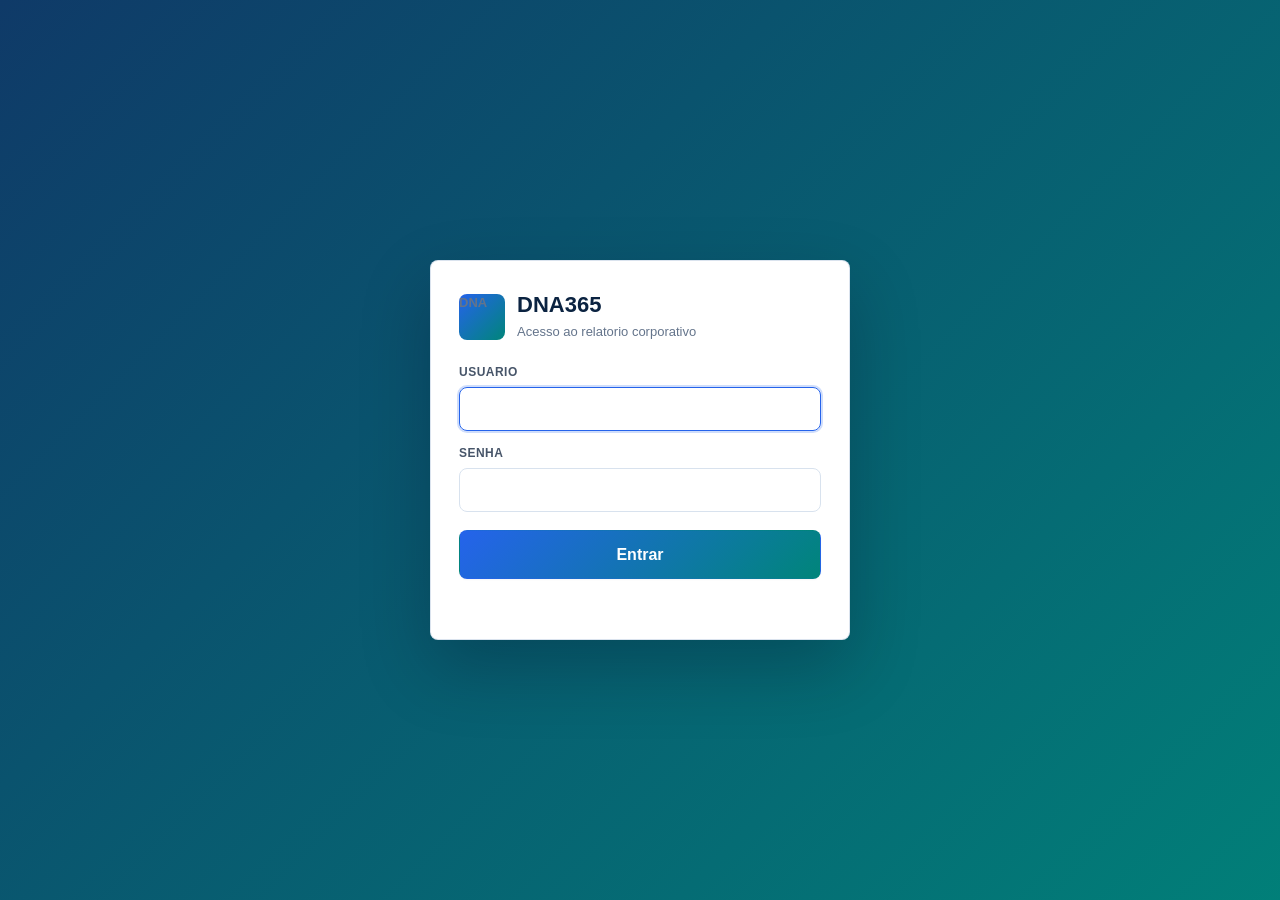
==== 01_analise_oleo.html @ c6533ac0 "Publish DNA365 report" ====
<!doctype html>
<html lang="pt-BR">
<head>
  <meta charset="utf-8">
  <meta name="viewport" content="width=device-width, initial-scale=1">
  <title>Análise de óleo | Análise de Óleo</title>
  <link rel="stylesheet" href="assets/report.css">
  
  <script defer src="assets/report_data.js"></script>
  <script defer src="assets/report.js"></script>
</head>
<body class="auth-locked">
  <section class="auth-screen" aria-label="Login">
    <div class="auth-card">
      <div class="auth-brand">
        <span class="auth-mark">DNA</span>
        <div>
          <strong>DNA365</strong>
          <span>Acesso ao relatorio corporativo</span>
        </div>
      </div>
      <form class="auth-form" data-login-form>
        <label>Usuario<input data-login-user type="text" autocomplete="username" required></label>
        <label>Senha<input data-login-password type="password" autocomplete="current-password" required></label>
        <button type="submit">Entrar</button>
        <div class="auth-error" data-login-error aria-live="polite"></div>
      </form>
    </div>
  </section>
  <div class="shell">
    <aside class="sidebar">
      <div class="brand">
        <strong>Análise de Óleo</strong>
        <span>Relatório corporativo multi-página</span>
      </div>
      <nav><a href="index.html" class=""><span class="icon"><svg viewBox="0 0 24 24" aria-hidden="true"><path d="M4 13h6V4H4v9Zm0 7h6v-5H4v5Zm10 0h6v-9h-6v9Zm0-16v5h6V4h-6Z"/></svg></span>Módulos</a><a href="01_analise_oleo.html" class="active"><span class="icon"><svg viewBox="0 0 24 24" aria-hidden="true"><path d="M9 3h6v2l-1 1v4l5 8a2 2 0 0 1-1.7 3H6.7A2 2 0 0 1 5 18l5-8V6L9 5V3Zm2.5 9-3.8 6.2h8.6L12.5 12h-1Z"/></svg></span>Análise de óleo</a><a href="03_carteira.html" class=""><span class="icon"><svg viewBox="0 0 24 24" aria-hidden="true"><path d="M3 7h18v13H3V7Zm4-4h10l2 4H5l2-4Z"/></svg></span>Carteira e sites</a><a href="04_fluidos.html" class=""><span class="icon"><svg viewBox="0 0 24 24" aria-hidden="true"><path d="M12 2s6 6.5 6 11a6 6 0 0 1-12 0c0-4.5 6-11 6-11Zm-3 11a3 3 0 0 0 6 0h-2a1 1 0 0 1-2 0H9Z"/></svg></span>Análise dos fluidos</a><a href="05_ativos.html" class=""><span class="icon"><svg viewBox="0 0 24 24" aria-hidden="true"><path d="M12 3 3 8l9 5 9-5-9-5Zm-7 8v6l7 4 7-4v-6l-7 4-7-4Z"/></svg></span>Ativos críticos</a><a href="06_diagnosticos.html" class=""><span class="icon"><svg viewBox="0 0 24 24" aria-hidden="true"><path d="M9 3h6v2l-1 1v4l5 8a2 2 0 0 1-1.7 3H6.7A2 2 0 0 1 5 18l5-8V6L9 5V3Zm2.5 9-3.8 6.2h8.6L12.5 12h-1Z"/></svg></span>Diagnósticos laboratoriais</a><a href="07_tendencias.html" class=""><span class="icon"><svg viewBox="0 0 24 24" aria-hidden="true"><path d="M4 18h16v2H4V18Zm1-3 4-4 3 3 6-8 2 1.5-7.7 10.2-3.2-3.2-2.7 2.7L5 15Z"/></svg></span>Tendências</a><a href="08_ia.html" class=""><span class="icon"><svg viewBox="0 0 24 24" aria-hidden="true"><path d="M12 2a3 3 0 0 1 3 3v1h1a4 4 0 0 1 4 4v4a4 4 0 0 1-4 4h-1v1a3 3 0 0 1-6 0v-1H8a4 4 0 0 1-4-4v-4a4 4 0 0 1 4-4h1V5a3 3 0 0 1 3-3Zm-4 8v4h8v-4H8Zm1.5 1.5h2v1h-2v-1Zm3 0h2v1h-2v-1Z"/></svg></span>Análise de IA</a><a href="09_apendice.html" class=""><span class="icon"><svg viewBox="0 0 24 24" aria-hidden="true"><path d="M6 3h9l3 3v15H6V3Zm8 1.5V7h2.5L14 4.5ZM8 10h8v1.6H8V10Zm0 4h8v1.6H8V14Z"/></svg></span>Apêndice técnico</a></nav>
      <div class="meta">
        <p><b>Desenvolvido por:</b><br>DNA365</p>
        <p><b>Fonte de dados:</b><br>Sistema da SOTREQ</p>
        <p><b>Email comercial:</b><br><a href="mailto:ronirjesus@gmail.com">ronirjesus@gmail.com</a></p>
        <p><b>Gerado em:</b><br>23/05/2026</p>
      </div>
      <button type="button" class="logout-button" data-logout>Sair</button>
    </aside>
    <main>
      <header class="page-head">
        <h1>Análise de óleo</h1>
        <p class="lead">Visão corporativa da carteira de amostras, criticidade, tendências e prioridades de manutenção.</p>
      </header>
      
      <section class="page-filters" data-page-filter>
        <div class="filter-title"><span class="icon"><svg viewBox="0 0 24 24" aria-hidden="true"><path d="M4 5h16l-6 7v5l-4 2v-7L4 5Z"/></svg></span>Filtros da página</div>
        <div class="filter-controls">
          <label class="field">Saúde<select data-page-health><option value="">Todas</option></select></label>
          <label class="field">Site<select data-page-site><option value="">Todos</option></select></label>
          <label class="field">Status<select data-page-status><option value="">Todos</option></select></label>
          <button type="button" data-clear-filters><span class="icon"><svg viewBox="0 0 24 24" aria-hidden="true"><path d="M4 5h16l-6 7v5l-4 2v-7L4 5Z"/></svg></span>Limpar filtros</button>
        </div>
      </section>
    
      
    <section class="grid grid-4">
      
    <section class="kpi ">
      <span><span class="icon"><svg viewBox="0 0 24 24" aria-hidden="true"><path d="M4 18h16v2H4V18Zm1-3 4-4 3 3 6-8 2 1.5-7.7 10.2-3.2-3.2-2.7 2.7L5 15Z"/></svg></span>Amostras de óleo</span>
      <strong>904</strong>
      <small>905 registros no workbook</small>
    </section>
    
      
    <section class="kpi ">
      <span><span class="icon"><svg viewBox="0 0 24 24" aria-hidden="true"><path d="M12 3 3 8l9 5 9-5-9-5Zm-7 8v6l7 4 7-4v-6l-7 4-7-4Z"/></svg></span>Ativos monitorados</span>
      <strong>207</strong>
      <small>298 pares ativo-componente</small>
    </section>
    
      
    <section class="kpi danger">
      <span><span class="icon"><svg viewBox="0 0 24 24" aria-hidden="true"><path d="M12 3 2 20h20L12 3Zm1 13h-2v2h2v-2Zm0-7h-2v5h2V9Z"/></svg></span>Ação requerida</span>
      <strong>187</strong>
      <small>20,7%</small>
    </section>
    
      
    <section class="kpi warn">
      <span><span class="icon"><svg viewBox="0 0 24 24" aria-hidden="true"><path d="M12 3 2 20h20L12 3Zm1 13h-2v2h2v-2Zm0-7h-2v5h2V9Z"/></svg></span>Último resultado crítico</span>
      <strong>54</strong>
      <small>pares ativo-componente com última condição crítica</small>
    </section>
    
    </section>

    <h2>Leitura executiva</h2>
    <section class="grid grid-2">
      <div class="panel">
        <h3>Distribuição de saúde no histórico</h3>
        <div class="segmented"><span class="has-tip" data-tooltip="Ação requerida: 187 amostras (20,7%)" style="width:20.69%; background:#b42318"></span><span class="has-tip" data-tooltip="Componente do Monitor: 517 amostras (57,2%)" style="width:57.19%; background:#b7791f"></span><span class="has-tip" data-tooltip="Nenhuma ação é requerida: 91 amostras (10,1%)" style="width:10.07%; background:#16794c"></span><span class="has-tip" data-tooltip="Não Interpretado: 109 amostras (12,1%)" style="width:12.06%; background:#52606d"></span></div><ul class="legend"><li><i style="background:#b42318"></i><b>Ação requerida</b> 187 <em>20,7%</em></li><li><i style="background:#b7791f"></i><b>Componente do Monitor</b> 517 <em>57,2%</em></li><li><i style="background:#16794c"></i><b>Nenhuma ação é requerida</b> 91 <em>10,1%</em></li><li><i style="background:#52606d"></i><b>Não Interpretado</b> 109 <em>12,1%</em></li></ul>
      </div>
      <div class="panel">
        <h3>Janela analisada</h3>
        <p>Os resultados laboratoriais cobrem <b>01/03/2024</b> a <b>29/01/2026</b>. As datas de coleta variam de <b>06/02/2024</b> a <b>20/01/2026</b>.</p>
        <p>O prazo amostra-laboratório teve mediana de <b>12,0</b> dias e P90 de <b>25,0</b> dias.</p>
        <p>Há <b>795</b> amostras com texto interpretativo, base usada para mineração dos diagnósticos recorrentes.</p>
      </div>
    </section>

    <section class="callout danger">
      <b>Prioridade gerencial:</b> 54 pares ativo-componente ainda têm seu último resultado disponível classificado como "Ação requerida". Esses itens devem formar a lista inicial de follow-up, segregando inspeção imediata, filtragem/correção de óleo e reamostragem.
    </section>

    <h2>Recomendações corporativas</h2>
    <section class="panel">
      <ul class="recommendations">
        <li>Tratar os ativos com recorrência de ação requerida como carteira de risco, não como eventos isolados. Os maiores reincidentes concentram problemas em unidades hidráulicas, mancais e redutores.</li>
        <li>Separar governança de manutenção em três frentes: contaminação por partículas, alteração de viscosidade e contaminação por água. Essas causas aparecem com alta frequência nos textos interpretativos e possuem ações operacionais diferentes.</li>
        <li>Controlar a fila de interpretação: em janeiro de 2026 foram registradas 106 amostras, das quais 93 ficaram como "Não Interpretado". A taxa de ação desse mês não deve ser comparada diretamente aos meses fechados.</li>
        <li>Padronizar metas por família de equipamento e fluido. Sem limites OEM explícitos no workbook, a classificação do laboratório é a fonte primária de criticidade; percentis e ranking relativo servem para priorização, não para condenação técnica definitiva.</li>
      </ul>
    </section>

    <h2>Tendência recente</h2>
    <section class="grid grid-2">
      <div class="panel">
        <h3>Amostras mensais</h3>
        
    <svg class="sparkline" viewBox="0 0 720 260" role="img" aria-label="Tendência temporal">
      <rect class="plot-bg" x="54" y="22" width="644" height="186" rx="10"></rect>
      <line class="grid-line" x1="54" y1="208.0" x2="698" y2="208.0"></line><text class="axis-label" x="44" y="212.0" text-anchor="end">17</text><line class="grid-line" x1="54" y1="161.5" x2="698" y2="161.5"></line><text class="axis-label" x="44" y="165.5" text-anchor="end">39</text><line class="grid-line" x1="54" y1="115.0" x2="698" y2="115.0"></line><text class="axis-label" x="44" y="119.0" text-anchor="end">62</text><line class="grid-line" x1="54" y1="68.5" x2="698" y2="68.5"></line><text class="axis-label" x="44" y="72.5" text-anchor="end">84</text><line class="grid-line" x1="54" y1="22.0" x2="698" y2="22.0"></line><text class="axis-label" x="44" y="26.0" text-anchor="end">106</text>
      <line class="axis-line" x1="54" y1="208" x2="698" y2="208"></line>
      <line class="axis-line" x1="54" y1="22" x2="54" y2="208"></line>
      <polygon class="spark-area" points="54,208 54.0,208.0 103.5,174.6 153.1,197.6 202.6,141.1 252.2,164.1 301.7,191.3 351.2,93.1 400.8,63.8 450.3,99.3 499.8,91.0 549.4,172.5 598.9,153.7 648.5,118.1 698.0,22.0 698,208"></polygon>
      <polyline class="spark-line" points="54.0,208.0 103.5,174.6 153.1,197.6 202.6,141.1 252.2,164.1 301.7,191.3 351.2,93.1 400.8,63.8 450.3,99.3 499.8,91.0 549.4,172.5 598.9,153.7 648.5,118.1 698.0,22.0"></polyline>
      <circle class="has-tip spark-point" cx="54.0" cy="208.0" r="4" data-tooltip="12/2024: 17 (1,9%)"></circle><circle class="has-tip spark-point" cx="103.5" cy="174.6" r="4" data-tooltip="01/2025: 33 (3,7%)"></circle><circle class="has-tip spark-point" cx="153.1" cy="197.6" r="4" data-tooltip="02/2025: 22 (2,4%)"></circle><circle class="has-tip spark-point" cx="202.6" cy="141.1" r="4" data-tooltip="03/2025: 49 (5,4%)"></circle><circle class="has-tip spark-point" cx="252.2" cy="164.1" r="4" data-tooltip="04/2025: 38 (4,2%)"></circle><circle class="has-tip spark-point" cx="301.7" cy="191.3" r="4" data-tooltip="05/2025: 25 (2,8%)"></circle><circle class="has-tip spark-point" cx="351.2" cy="93.1" r="4" data-tooltip="06/2025: 72 (8,0%)"></circle><circle class="has-tip spark-point" cx="400.8" cy="63.8" r="4" data-tooltip="07/2025: 86 (9,5%)"></circle><circle class="has-tip spark-point" cx="450.3" cy="99.3" r="4" data-tooltip="08/2025: 69 (7,6%)"></circle><circle class="has-tip spark-point" cx="499.8" cy="91.0" r="4" data-tooltip="09/2025: 73 (8,1%)"></circle><circle class="has-tip spark-point" cx="549.4" cy="172.5" r="4" data-tooltip="10/2025: 34 (3,8%)"></circle><circle class="has-tip spark-point" cx="598.9" cy="153.7" r="4" data-tooltip="11/2025: 43 (4,8%)"></circle><circle class="has-tip spark-point" cx="648.5" cy="118.1" r="4" data-tooltip="12/2025: 60 (6,6%)"></circle><circle class="has-tip spark-point" cx="698.0" cy="22.0" r="4" data-tooltip="01/2026: 106 (11,7%)"></circle>
      <text class="axis-label x-label" x="54.0" y="245" text-anchor="middle">12/2024</text><text class="axis-label x-label" x="153.1" y="245" text-anchor="middle">02/2025</text><text class="axis-label x-label" x="252.2" y="245" text-anchor="middle">04/2025</text><text class="axis-label x-label" x="351.2" y="245" text-anchor="middle">06/2025</text><text class="axis-label x-label" x="450.3" y="245" text-anchor="middle">08/2025</text><text class="axis-label x-label" x="549.4" y="245" text-anchor="middle">10/2025</text><text class="axis-label x-label" x="648.5" y="245" text-anchor="middle">12/2025</text><text class="axis-label x-label" x="698.0" y="245" text-anchor="middle">01/2026</text>
    </svg>
    
      </div>
      <div class="panel">
        <h3>Taxa de ação requerida por site</h3>
        <div class="bar-list">
            <div class="bar-row has-tip" data-tooltip="4_BARRO ALTO GOIAS / ANGLO AMERICAN: 27 ações em 46 amostras (58,7%)">
              <div class="bar-label">4_BARRO ALTO GOIAS / ANGLO AMERICAN</div>
              <div class="bar-track"><span style="width:58.70%"></span></div>
              <div class="bar-value">58,7%</div>
            </div>
            
            <div class="bar-row has-tip" data-tooltip="4_PULVERIZACAO / ANGLO AMERICAN BARRO ALTO INDUSTRIAL: 3 ações em 10 amostras (30,0%)">
              <div class="bar-label">4_PULVERIZACAO / ANGLO AMERICAN BARRO ALTO INDUSTRIAL</div>
              <div class="bar-track"><span style="width:30.00%"></span></div>
              <div class="bar-value">30,0%</div>
            </div>
            
            <div class="bar-row has-tip" data-tooltip="4_AABA / ANGLO AMERICAN: 77 ações em 266 amostras (28,9%)">
              <div class="bar-label">4_AABA / ANGLO AMERICAN</div>
              <div class="bar-track"><span style="width:28.95%"></span></div>
              <div class="bar-value">28,9%</div>
            </div>
            
            <div class="bar-row has-tip" data-tooltip="4_PREPARAÇÃO DE CARGA / ANGLO AMERICAN BARRO ALTO INDUSTRIAL: 34 ações em 210 amostras (16,2%)">
              <div class="bar-label">4_PREPARAÇÃO DE CARGA / ANGLO AMERICAN BARRO ALTO INDUSTRIAL</div>
              <div class="bar-track"><span style="width:16.19%"></span></div>
              <div class="bar-value">16,2%</div>
            </div>
            
            <div class="bar-row has-tip" data-tooltip="4_REDUCAO / ANGLO AMERICAN BARRO ALTO INDUSTRIAL: 22 ações em 143 amostras (15,4%)">
              <div class="bar-label">4_REDUCAO / ANGLO AMERICAN BARRO ALTO INDUSTRIAL</div>
              <div class="bar-track"><span style="width:15.38%"></span></div>
              <div class="bar-value">15,4%</div>
            </div>
            
            <div class="bar-row has-tip" data-tooltip="4_REFINO / ANGLO AMERICAN BARRO ALTO INDUSTRIAL: 9 ações em 89 amostras (10,1%)">
              <div class="bar-label">4_REFINO / ANGLO AMERICAN BARRO ALTO INDUSTRIAL</div>
              <div class="bar-track"><span style="width:10.11%"></span></div>
              <div class="bar-value">10,1%</div>
            </div>
            
            <div class="bar-row has-tip" data-tooltip="4_CALCINAÇÃO / ANGLO AMERICAN BARRO ALTO INDUSTRIAL: 12 ações em 120 amostras (10,0%)">
              <div class="bar-label">4_CALCINAÇÃO / ANGLO AMERICAN BARRO ALTO INDUSTRIAL</div>
              <div class="bar-track"><span style="width:10.00%"></span></div>
              <div class="bar-value">10,0%</div>
            </div>
            
            <div class="bar-row has-tip" data-tooltip="4_OFICINA MECÂNICA / ANGLO AMERICAN BARRO ALTO INDUSTRIAL: 1 ações em 11 amostras (9,1%)">
              <div class="bar-label">4_OFICINA MECÂNICA / ANGLO AMERICAN BARRO ALTO INDUSTRIAL</div>
              <div class="bar-track"><span style="width:9.09%"></span></div>
              <div class="bar-value">9,1%</div>
            </div>
            </div>
      </div>
    </section>
    <div class="table-wrap " data-table-wrap><table><thead><tr><th>Mês</th><th>Amostras</th><th>Ações</th><th>Monitor</th><th>Não_interpretado</th><th>Taxa de ação</th></tr></thead><tbody><tr><td>12/2024</td><td>17</td><td>3</td><td>11</td><td>0</td><td>17,6%</td></tr><tr><td>01/2025</td><td>33</td><td>7</td><td>24</td><td>0</td><td>21,2%</td></tr><tr><td>02/2025</td><td>22</td><td>4</td><td>17</td><td>0</td><td>18,2%</td></tr><tr><td>03/2025</td><td>49</td><td>8</td><td>30</td><td>0</td><td>16,3%</td></tr><tr><td>04/2025</td><td>38</td><td>12</td><td>24</td><td>0</td><td>31,6%</td></tr><tr><td>05/2025</td><td>25</td><td>6</td><td>13</td><td>0</td><td>24,0%</td></tr><tr><td>06/2025</td><td>72</td><td>13</td><td>57</td><td>0</td><td>18,1%</td></tr><tr><td>07/2025</td><td>86</td><td>21</td><td>59</td><td>0</td><td>24,4%</td></tr><tr><td>08/2025</td><td>69</td><td>17</td><td>50</td><td>0</td><td>24,6%</td></tr><tr><td>09/2025</td><td>73</td><td>15</td><td>52</td><td>0</td><td>20,5%</td></tr><tr><td>10/2025</td><td>34</td><td>7</td><td>23</td><td>0</td><td>20,6%</td></tr><tr><td>11/2025</td><td>43</td><td>5</td><td>33</td><td>0</td><td>11,6%</td></tr><tr><td>12/2025</td><td>60</td><td>8</td><td>32</td><td>16</td><td>13,3%</td></tr><tr><td>01/2026</td><td>106</td><td>5</td><td>5</td><td>93</td><td>4,7%</td></tr></tbody></table></div>
    
      <p class="foot">Relatório gerado automaticamente a partir do workbook original. Indicadores laboratoriais sem limites OEM foram avaliados por classificação do laboratório, recorrência e posição relativa na amostra. <span class="dna365">Desenvolvido pelo time da DNA365.</span></p>
    </main>
  </div>
</body>
</html>
---- assets/report.css ----
:root {
      --ink: #111827;
      --muted: #64748b;
      --line: #d8e2ee;
      --soft: #f4f7fb;
      --panel: #ffffff;
      --brand: #0f3a68;
      --brand-2: #2563eb;
      --accent: #00857a;
      --danger: #b42318;
      --warn: #b7791f;
      --ok: #16794c;
      --shadow: 0 18px 45px rgba(15, 23, 42, .08);
      --shadow-sm: 0 8px 24px rgba(15, 23, 42, .06);
    }
    * { box-sizing: border-box; }
    body {
      margin: 0;
      color: var(--ink);
      background:
        linear-gradient(180deg, #eef5ff 0, #f8fafc 300px),
        #f8fafc;
      font-family: "Segoe UI", Arial, sans-serif;
      line-height: 1.45;
    }
    .shell { display: grid; grid-template-columns: 302px minmax(0, 1fr); min-height: 100vh; }
    .sidebar {
      background:
        linear-gradient(160deg, #06172e 0%, #0f3a68 48%, #00857a 130%);
      color: #fff;
      padding: 30px 22px;
      position: sticky;
      top: 0;
      height: 100vh;
      box-shadow: 18px 0 46px rgba(15, 23, 42, .18);
    }
    .brand {
      margin-bottom: 28px;
      padding: 16px;
      border: 1px solid rgba(255,255,255,.16);
      border-radius: 14px;
      background: rgba(255,255,255,.08);
      backdrop-filter: blur(10px);
    }
    .brand strong { display: block; font-size: 22px; letter-spacing: 0; }
    .brand span { display: block; color: #d9e7f6; font-size: 13px; margin-top: 6px; }
    .icon {
      display: inline-flex;
      width: 17px;
      height: 17px;
      align-items: center;
      justify-content: center;
      flex: 0 0 auto;
    }
    .icon svg { width: 17px; height: 17px; fill: currentColor; }
    nav a {
      display: flex;
      align-items: center;
      gap: 9px;
      color: #eaf3ff;
      text-decoration: none;
      padding: 11px 12px;
      border-radius: 10px;
      margin: 5px 0;
      font-size: 14px;
      border: 1px solid transparent;
      transition: background .15s ease, border-color .15s ease, transform .15s ease;
    }
    nav a.active, nav a:hover {
      background: rgba(255,255,255,.15);
      border-color: rgba(255,255,255,.20);
      color: #fff;
      transform: translateX(2px);
    }
    .meta {
      color: #b9c6d8;
      font-size: 12px;
      border-top: 1px solid rgba(255,255,255,.16);
      margin-top: 26px;
      padding-top: 18px;
    }
    .meta a { color: #fff; overflow-wrap: anywhere; }
    main { padding: 38px min(4vw, 58px) 68px; }
    .page-head {
      background: rgba(255,255,255,.72);
      border: 1px solid rgba(216,226,238,.78);
      border-radius: 18px;
      padding: 24px;
      margin-bottom: 24px;
      box-shadow: var(--shadow-sm);
      backdrop-filter: blur(12px);
    }
    h1 { margin: 0; font-size: 36px; letter-spacing: 0; color: #0b2341; }
    h2 { font-size: 22px; margin: 34px 0 14px; color: #0f3a68; }
    h3 { font-size: 16px; margin: 0 0 12px; color: #0b2341; }
    p.lead { max-width: 980px; color: #475569; font-size: 16px; margin: 10px 0 0; }
    .page-filters {
      display: flex;
      align-items: center;
      justify-content: space-between;
      gap: 16px;
      background: rgba(255,255,255,.88);
      border: 1px solid rgba(216,226,238,.86);
      border-radius: 16px;
      padding: 16px;
      margin: -8px 0 24px;
      box-shadow: var(--shadow-sm);
      backdrop-filter: blur(10px);
    }
    .page-filters .filter-title {
      display: flex;
      align-items: center;
      gap: 8px;
      color: #153b70;
      font-weight: 700;
      min-width: 170px;
      white-space: nowrap;
    }
    .filter-controls {
      display: grid;
      grid-template-columns: minmax(160px, .75fr) minmax(260px, 1.35fr) minmax(150px, .7fr) auto;
      gap: 12px;
      align-items: end;
      width: 100%;
    }
    label.field, .searchbox { display: grid; gap: 5px; color: #475569; font-size: 12px; }
    label.field input, label.field select, .searchbox input {
      width: 100%;
      border: 1px solid var(--line);
      border-radius: 10px;
      padding: 10px 11px;
      color: var(--ink);
      background: #fff;
      font: inherit;
      box-shadow: inset 0 1px 2px rgba(15, 23, 42, .03);
    }
    .searchbox {
      position: relative;
      display: block;
    }
    .searchbox .icon {
      position: absolute;
      left: 9px;
      top: 50%;
      transform: translateY(-50%);
      color: var(--muted);
      pointer-events: none;
    }
    .searchbox input { padding-left: 34px; }
    button {
      display: inline-flex;
      align-items: center;
      justify-content: center;
      gap: 7px;
      border: 1px solid #cbd5e1;
      background: #fff;
      color: #153b70;
      border-radius: 10px;
      padding: 9px 11px;
      font: inherit;
      font-weight: 600;
      cursor: pointer;
      box-shadow: 0 1px 2px rgba(15, 23, 42, .04);
    }
    button:hover { background: #eef4ff; border-color: #93b4e6; }
    button svg, summary svg { width: 17px; height: 17px; fill: currentColor; }
    .grid { display: grid; gap: 16px; }
    .grid-2 { grid-template-columns: repeat(2, minmax(0, 1fr)); }
    .grid-3 { grid-template-columns: repeat(3, minmax(0, 1fr)); }
    .grid-4 { grid-template-columns: repeat(4, minmax(0, 1fr)); }
    .panel, .kpi {
      background: var(--panel);
      border: 1px solid rgba(216,226,238,.9);
      border-radius: 16px;
      box-shadow: var(--shadow-sm);
    }
    .panel { padding: 20px; }
    .kpi {
      padding: 18px;
      min-height: 122px;
      position: relative;
      overflow: hidden;
    }
    .kpi::after {
      content: "";
      position: absolute;
      inset: auto -34px -42px auto;
      width: 108px;
      height: 108px;
      background: linear-gradient(135deg, rgba(37,99,235,.12), rgba(0,133,122,.12));
      border-radius: 22px;
      transform: rotate(18deg);
    }
    .kpi span { display: flex; align-items: center; gap: 8px; color: var(--muted); font-size: 12px; text-transform: uppercase; letter-spacing: .06em; }
    .kpi strong { display: block; font-size: 34px; margin-top: 8px; color: #0f2442; }
    .kpi small { display: block; color: var(--muted); margin-top: 6px; }
    .kpi.danger strong { color: var(--danger); }
    .kpi.warn strong { color: var(--warn); }
    .kpi.ok strong { color: var(--ok); }
    .kpi.filtered-kpi {
      border-color: rgba(37, 99, 235, .38);
      box-shadow: 0 14px 36px rgba(37, 99, 235, .10);
    }
    .note, .callout {
      border-left: 4px solid var(--brand-2);
      background: #eef4ff;
      padding: 13px 15px;
      border-radius: 12px;
      color: #334155;
      box-shadow: 0 6px 18px rgba(15, 23, 42, .04);
    }
    .callout.danger { border-color: var(--danger); background: #fff1f0; }
    .callout.warn { border-color: var(--warn); background: #fff8eb; }
    .segmented {
      height: 22px;
      overflow: hidden;
      border-radius: 999px;
      background: #e2e8f0;
      display: flex;
      margin: 8px 0 12px;
      box-shadow: inset 0 1px 2px rgba(15,23,42,.08);
    }
    .segmented span { display: block; }
    .legend { list-style: none; padding: 0; margin: 0; display: grid; gap: 8px; }
    .legend li { display: flex; align-items: center; gap: 8px; color: #475569; font-size: 14px; }
    .legend i { width: 11px; height: 11px; border-radius: 50%; display: inline-block; flex: 0 0 auto; }
    .legend b { color: #1f2937; font-weight: 600; }
    .legend em { color: var(--muted); font-style: normal; margin-left: auto; }
    .bar-list { display: grid; gap: 10px; }
    .bar-row { display: grid; grid-template-columns: minmax(160px, 1.1fr) minmax(180px, 2fr) 96px; gap: 10px; align-items: center; }
    .bar-label { font-size: 13px; color: #334155; overflow-wrap: anywhere; }
    .bar-track { height: 12px; background: #e2e8f0; border-radius: 999px; overflow: hidden; box-shadow: inset 0 1px 2px rgba(15,23,42,.08); }
    .bar-track span { display: block; height: 100%; background: linear-gradient(90deg, #2563eb, #00857a); border-radius: inherit; }
    .bar-value { font-size: 13px; text-align: right; color: #475569; }
    .has-tip { cursor: help; }
    .chart-tooltip {
      position: fixed;
      z-index: 50;
      max-width: 280px;
      background: #0f172a;
      color: #fff;
      padding: 8px 10px;
      border-radius: 6px;
      font-size: 12px;
      box-shadow: 0 8px 22px rgba(15, 23, 42, .24);
      opacity: 0;
      pointer-events: none;
      transition: opacity .12s ease;
    }
    .chart-tooltip.show { opacity: 1; }
    .spark-point {
      fill: #fff;
      stroke: #2563eb;
      stroke-width: 2;
    }
    .spark-point:hover { fill: #2563eb; }
    .sparkline {
      width: 100%;
      min-height: 260px;
      background: linear-gradient(180deg, #ffffff, #f8fbff);
      border: 1px solid rgba(216,226,238,.95);
      border-radius: 16px;
      box-shadow: var(--shadow-sm);
    }
    .plot-bg { fill: #fbfdff; }
    .grid-line { stroke: #dbe7f3; stroke-width: 1; }
    .axis-line { stroke: #9fb1c7; stroke-width: 1.25; }
    .axis-label {
      fill: #64748b;
      font-size: 11px;
      font-family: "Segoe UI", Arial, sans-serif;
    }
    .x-label { font-weight: 600; }
    .spark-area { fill: rgba(37,99,235,.12); }
    .spark-line {
      fill: none;
      stroke: #2563eb;
      stroke-width: 3.5;
      stroke-linecap: round;
      stroke-linejoin: round;
      filter: drop-shadow(0 5px 8px rgba(37, 99, 235, .18));
    }
    .map-filter {
      display: flex;
      align-items: end;
      gap: 12px;
      flex-wrap: wrap;
      margin-bottom: 16px;
    }
    .map-filter .field { min-width: 260px; flex: 1 1 320px; }
    .map-count {
      color: var(--muted);
      font-size: 13px;
      margin-right: auto;
      padding: 10px 0;
    }
    .map-card {
      background: #fff;
      border: 1px solid rgba(216,226,238,.95);
      border-radius: 18px;
      box-shadow: var(--shadow);
      overflow: hidden;
    }
    .leaflet-vessel-map {
      width: 100%;
      min-height: 560px;
      height: min(68vh, 720px);
      background: #dbeafe;
      z-index: 1;
    }
    .leaflet-vessel-map.map-unavailable {
      display: grid;
      place-items: center;
      padding: 32px;
      color: #0f3a68;
      font-weight: 800;
      text-align: center;
      background: linear-gradient(135deg, #e8f2ff, #f8fbff);
    }
    .leaflet-container {
      font-family: "Segoe UI", Arial, sans-serif;
    }
    .leaflet-control-layers,
    .leaflet-control-zoom a {
      border-color: rgba(15, 58, 104, .14) !important;
      box-shadow: 0 10px 24px rgba(15, 23, 42, .13);
    }
    .leaflet-control-layers {
      border-radius: 12px;
      color: #0f172a;
    }
    .leaflet-tooltip {
      border: 0;
      border-radius: 10px;
      box-shadow: 0 12px 28px rgba(15, 23, 42, .18);
      color: #0f3a68;
      font-weight: 800;
      padding: 7px 10px;
    }
    .map-api-note {
      border-top: 1px solid rgba(216,226,238,.95);
      background: linear-gradient(180deg, #fff, #f7fbff);
      color: var(--muted);
      font-size: 13px;
      padding: 12px 16px;
    }
    .map-toolbar {
      display: flex;
      align-items: center;
      justify-content: space-between;
      gap: 12px;
      flex-wrap: wrap;
      padding: 12px 14px;
      border-bottom: 1px solid var(--line);
      background: linear-gradient(180deg, #f8fbff, #eef4fb);
    }
    .map-zoom, .map-layers {
      display: flex;
      align-items: center;
      gap: 8px;
      flex-wrap: wrap;
    }
    .map-zoom button {
      min-width: 38px;
      height: 36px;
      padding: 0 12px;
    }
    .map-layers label {
      display: inline-flex;
      align-items: center;
      gap: 6px;
      color: #334155;
      font-size: 13px;
      border: 1px solid var(--line);
      border-radius: 999px;
      background: #fff;
      padding: 7px 10px;
      cursor: pointer;
    }
    .vessel-map {
      width: 100%;
      min-height: 520px;
      display: block;
      cursor: grab;
      touch-action: none;
    }
    .vessel-map.is-panning { cursor: grabbing; }
    .sea-bg { fill: url(#seaGradient); }
    .map-frame {
      fill: rgba(255,255,255,.14);
      stroke: rgba(15,58,104,.22);
      stroke-width: 1.5;
    }
    .map-grid {
      stroke: rgba(15,58,104,.16);
      stroke-width: 1;
    }
    .continent {
      fill: rgba(0, 133, 122, .30);
      stroke: rgba(15, 58, 104, .38);
      stroke-width: 1.2;
    }
    .continent:hover {
      fill: rgba(0, 133, 122, .42);
    }
    .map-axis-title {
      fill: #0f3a68;
      font-size: 12px;
      font-weight: 700;
      font-family: "Segoe UI", Arial, sans-serif;
    }
    .vessel-marker {
      cursor: pointer;
      transition: opacity .15s ease, transform .15s ease;
    }
    .vessel-marker circle {
      fill: rgba(37,99,235,.14);
      stroke: rgba(37,99,235,.26);
      stroke-width: 8;
    }
    .vessel-marker path {
      fill: #0f3a68;
      stroke: #fff;
      stroke-width: 1.4;
      filter: drop-shadow(0 4px 7px rgba(15,23,42,.25));
    }
    .vessel-marker:hover path {
      fill: #00857a;
    }
    .vessel-marker.is-hidden {
      opacity: .08;
      pointer-events: none;
    }
    .hide-continents .layer-continents,
    .hide-grid .layer-grid,
    .hide-ships .layer-ships {
      display: none;
    }
    .module-grid {
      display: grid;
      grid-template-columns: repeat(2, minmax(0, 1fr));
      gap: 18px;
      margin-top: 8px;
    }
    .module-card {
      display: grid;
      grid-template-columns: 58px minmax(0, 1fr);
      gap: 16px;
      align-items: start;
      min-height: 186px;
      padding: 22px;
      color: inherit;
      text-decoration: none;
      background: linear-gradient(180deg, #ffffff, #f8fbff);
      border: 1px solid rgba(216,226,238,.95);
      border-radius: 18px;
      box-shadow: var(--shadow);
      transition: transform .15s ease, box-shadow .15s ease, border-color .15s ease;
    }
    .module-card:hover {
      transform: translateY(-3px);
      border-color: rgba(37, 99, 235, .34);
      box-shadow: 0 24px 54px rgba(15, 23, 42, .12);
    }
    .module-card .module-icon {
      display: inline-flex;
      width: 58px;
      height: 58px;
      align-items: center;
      justify-content: center;
      border-radius: 16px;
      color: #fff;
      background: linear-gradient(135deg, #2563eb, #00857a);
      box-shadow: 0 16px 30px rgba(37,99,235,.20);
    }
    .module-card .module-icon svg { width: 28px; height: 28px; fill: currentColor; }
    .module-card h2 {
      margin: 0 0 8px;
      font-size: 24px;
      color: #0f3a68;
    }
    .module-card p { margin: 0; color: #475569; }
    .module-card ul {
      margin: 14px 0 0;
      padding-left: 18px;
      color: #64748b;
      font-size: 14px;
    }
    .quick-links {
      display: flex;
      flex-wrap: wrap;
      gap: 10px;
      margin-top: 18px;
    }
    .quick-links a {
      color: #153b70;
      text-decoration: none;
      border: 1px solid var(--line);
      background: #fff;
      border-radius: 999px;
      padding: 8px 12px;
      font-weight: 600;
      box-shadow: 0 1px 2px rgba(15,23,42,.04);
    }
    .quick-links a:hover { background: #eef4ff; border-color: #93b4e6; }
    .table-block { margin: 14px 0 24px; }
    .table-toolbar {
      display: flex;
      align-items: center;
      gap: 10px;
      flex-wrap: wrap;
      background: #f8fafc;
      border: 1px solid var(--line);
      border-bottom: 0;
      border-radius: 14px 14px 0 0;
      padding: 10px;
    }
    .table-toolbar .searchbox { min-width: 240px; flex: 1 1 260px; }
    .row-count { color: var(--muted); font-size: 12px; margin-right: auto; }
    .export-menu { position: relative; }
    .export-menu summary {
      display: inline-flex;
      align-items: center;
      justify-content: center;
      gap: 7px;
      border: 1px solid #cbd5e1;
      background: #fff;
      color: #153b70;
      border-radius: 10px;
      padding: 9px 11px;
      font-weight: 600;
      cursor: pointer;
      list-style: none;
    }
    .export-menu summary::-webkit-details-marker { display: none; }
    .export-menu[open] summary { background: #eef4ff; border-color: #93b4e6; }
    .export-menu div, .export-menu button { white-space: nowrap; }
    .export-menu[open]::after {
      content: "";
      position: fixed;
      inset: 0;
      z-index: 9;
      pointer-events: none;
    }
    .export-menu button {
      position: relative;
      z-index: 12;
      display: flex;
      width: 132px;
      border-radius: 0;
      border-color: transparent;
      justify-content: flex-start;
    }
    .export-menu button:first-of-type {
      position: absolute;
      right: 0;
      top: calc(100% + 6px);
      border-radius: 6px 6px 0 0;
      border: 1px solid var(--line);
      background: #fff;
      box-shadow: 0 8px 18px rgba(15, 23, 42, .14);
    }
    .export-menu button:last-of-type {
      position: absolute;
      right: 0;
      top: calc(100% + 43px);
      border-radius: 0 0 6px 6px;
      border: 1px solid var(--line);
      border-top: 0;
      background: #fff;
      box-shadow: 0 8px 18px rgba(15, 23, 42, .14);
    }
    .table-wrap { overflow-x: auto; background: #fff; border: 1px solid var(--line); border-radius: 14px; box-shadow: var(--shadow-sm); }
    .table-block .table-wrap { border-radius: 0 0 14px 14px; box-shadow: none; }
    table { width: 100%; border-collapse: collapse; font-size: 13px; }
    th, td { border-bottom: 1px solid #e8eef5; padding: 9px 10px; text-align: left; vertical-align: top; }
    th { background: #eef4fb; color: #334155; font-size: 12px; text-transform: uppercase; letter-spacing: .04em; white-space: nowrap; }
    td.num { text-align: right; font-variant-numeric: tabular-nums; }
    tbody tr:hover { background: #f8fbff; }
    .badge {
      display: inline-block;
      padding: 4px 8px;
      border-radius: 999px;
      color: #fff;
      background: var(--badge);
      font-size: 12px;
      white-space: nowrap;
    }
    .recommendations { margin: 0; padding-left: 18px; color: #334155; }
    .recommendations li { margin: 8px 0; }
    .disclaimer {
      border-color: rgba(180, 83, 9, .24);
      background: linear-gradient(135deg, #fff7ed, #ffffff);
      color: #7c2d12;
    }
    .disclaimer strong {
      color: #9a3412;
    }
    .foot {
      margin-top: 36px;
      padding-top: 18px;
      border-top: 1px solid var(--line);
      color: var(--muted);
      font-size: 12px;
    }
    .dna365 { color: #153b70; font-weight: 700; }
    .back-to-top {
      position: fixed;
      right: 24px;
      bottom: 24px;
      width: 46px;
      height: 46px;
      border-radius: 999px;
      border: 1px solid rgba(255,255,255,.38);
      background: linear-gradient(135deg, #2563eb, #00857a);
      color: #fff;
      font-size: 24px;
      line-height: 1;
      box-shadow: 0 16px 34px rgba(15, 23, 42, .22);
      opacity: 0;
      transform: translateY(12px);
      pointer-events: none;
      transition: opacity .18s ease, transform .18s ease;
      z-index: 40;
    }
    .back-to-top.show {
      opacity: 1;
      transform: translateY(0);
      pointer-events: auto;
    }
    .back-to-top:hover {
      background: linear-gradient(135deg, #1d4ed8, #04756d);
      border-color: rgba(255,255,255,.58);
    }
    body.auth-locked {
      overflow: hidden;
      background:
        linear-gradient(135deg, rgba(15, 58, 104, .96), rgba(0, 133, 122, .92)),
        #0f3a68;
    }
    body.auth-locked .shell,
    body.auth-locked .back-to-top {
      display: none;
    }
    .auth-screen {
      min-height: 100vh;
      display: grid;
      place-items: center;
      padding: 24px;
      color: #0f172a;
    }
    .auth-screen[hidden] {
      display: none;
    }
    .auth-card {
      width: min(100%, 420px);
      background: #fff;
      border: 1px solid rgba(216,226,238,.95);
      border-radius: 8px;
      padding: 28px;
      box-shadow: 0 28px 70px rgba(2, 6, 23, .24);
    }
    .auth-brand {
      display: flex;
      align-items: center;
      gap: 12px;
      margin-bottom: 22px;
    }
    .auth-mark {
      display: inline-flex;
      align-items: center;
      justify-content: center;
      width: 46px;
      height: 46px;
      border-radius: 8px;
      color: #fff;
      background: linear-gradient(135deg, #2563eb, #00857a);
      font-weight: 800;
      letter-spacing: 0;
    }
    .auth-brand strong {
      display: block;
      color: #0b2341;
      font-size: 22px;
      letter-spacing: 0;
    }
    .auth-brand span {
      display: block;
      color: var(--muted);
      font-size: 13px;
      margin-top: 2px;
    }
    .auth-form {
      display: grid;
      gap: 14px;
    }
    .auth-form label {
      display: grid;
      gap: 6px;
      color: #475569;
      font-size: 12px;
      font-weight: 700;
      text-transform: uppercase;
      letter-spacing: .04em;
    }
    .auth-form input {
      width: 100%;
      border: 1px solid var(--line);
      border-radius: 8px;
      padding: 12px;
      color: var(--ink);
      background: #fff;
      font: inherit;
      text-transform: none;
      letter-spacing: 0;
    }
    .auth-form input:focus {
      outline: 2px solid rgba(37, 99, 235, .22);
      border-color: #2563eb;
    }
    .auth-form button {
      width: 100%;
      border-color: transparent;
      background: linear-gradient(135deg, #2563eb, #00857a);
      color: #fff;
      border-radius: 8px;
      padding: 12px 14px;
      margin-top: 4px;
    }
    .auth-form button:hover {
      background: linear-gradient(135deg, #1d4ed8, #04756d);
      border-color: transparent;
    }
    .auth-error {
      min-height: 18px;
      color: var(--danger);
      font-size: 13px;
      font-weight: 700;
    }
    .logout-button {
      width: 100%;
      margin-top: 18px;
      border-color: rgba(255,255,255,.22);
      background: rgba(255,255,255,.10);
      color: #fff;
      box-shadow: none;
    }
    .logout-button:hover {
      background: rgba(255,255,255,.18);
      border-color: rgba(255,255,255,.34);
    }
    @media (max-width: 980px) {
      .shell { grid-template-columns: 1fr; }
      .sidebar { position: relative; height: auto; }
      nav { display: grid; grid-template-columns: repeat(2, minmax(0, 1fr)); gap: 4px; }
      main { padding: 24px 16px 44px; }
      .grid-2, .grid-3, .grid-4 { grid-template-columns: 1fr; }
      .module-grid { grid-template-columns: 1fr; }
      .page-filters { align-items: stretch; flex-direction: column; }
      .filter-controls { grid-template-columns: 1fr; }
      .bar-row { grid-template-columns: 1fr; gap: 5px; }
      .bar-value { text-align: left; }
      .auth-card { padding: 22px; }
    }
    @media print {
      .shell { display: block; }
      .sidebar { display: none; }
      body { background: #fff; }
      main { padding: 0; }
      .panel, .kpi, .table-wrap { box-shadow: none; break-inside: avoid; }
    }
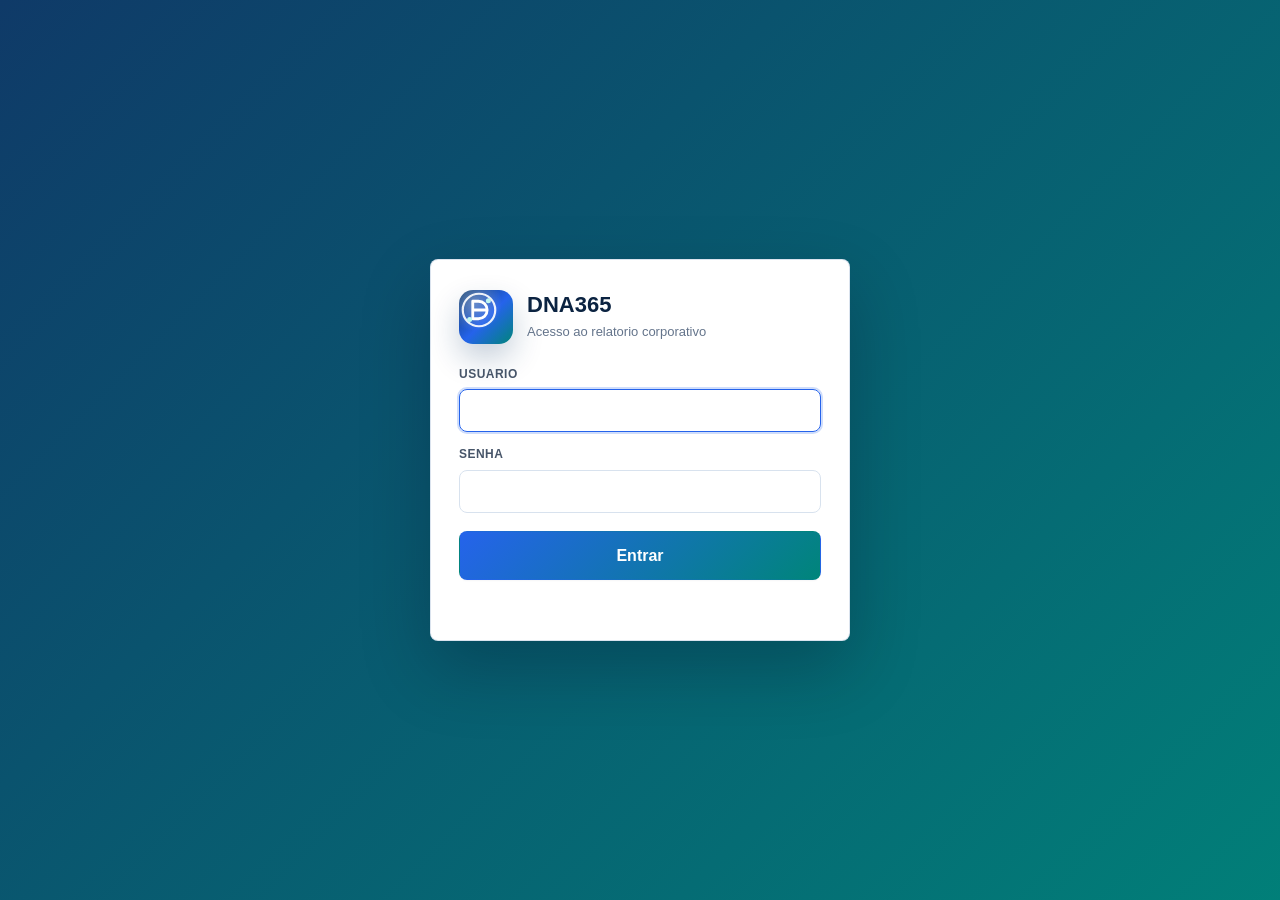
==== commit 54b070ca: "Improve DNA365 login icon" ====
--- a/01_analise_oleo.html
+++ b/01_analise_oleo.html
@@ -13,7 +13,15 @@
   <section class="auth-screen" aria-label="Login">
     <div class="auth-card">
       <div class="auth-brand">
-        <span class="auth-mark">DNA</span>
+        <span class="auth-mark" aria-hidden="true">
+          <svg viewBox="0 0 64 64">
+            <path class="mark-ring" d="M32 6a26 26 0 1 1 0 52 26 26 0 0 1 0-52Z"/>
+            <path class="mark-path" d="M22 18v28h9c8 0 14-6 14-14s-6-14-14-14h-9Z"/>
+            <path class="mark-path" d="M24 32h20"/>
+            <circle class="mark-dot" cx="47" cy="17" r="4"/>
+            <circle class="mark-dot" cx="17" cy="47" r="4"/>
+          </svg>
+        </span>
         <div>
           <strong>DNA365</strong>
           <span>Acesso ao relatorio corporativo</span>
--- a/assets/report.css
+++ b/assets/report.css
@@ -664,20 +664,41 @@
     .auth-brand {
       display: flex;
       align-items: center;
-      gap: 12px;
+      gap: 14px;
       margin-bottom: 22px;
     }
     .auth-mark {
       display: inline-flex;
       align-items: center;
       justify-content: center;
-      width: 46px;
-      height: 46px;
-      border-radius: 8px;
-      color: #fff;
-      background: linear-gradient(135deg, #2563eb, #00857a);
-      font-weight: 800;
-      letter-spacing: 0;
+      width: 54px;
+      height: 54px;
+      border-radius: 14px;
+      color: #fff;
+      background:
+        radial-gradient(circle at 28% 24%, rgba(255,255,255,.34), transparent 28px),
+        linear-gradient(135deg, #0f3a68 0%, #2563eb 52%, #00857a 100%);
+      box-shadow: 0 14px 30px rgba(15, 58, 104, .24);
+      overflow: hidden;
+    }
+    .auth-mark svg {
+      width: 40px;
+      height: 40px;
+      fill: none;
+      display: block;
+    }
+    .auth-mark .mark-ring {
+      stroke: rgba(255,255,255,.90);
+      stroke-width: 3.5;
+    }
+    .auth-mark .mark-path {
+      stroke: #fff;
+      stroke-width: 4.5;
+      stroke-linecap: round;
+      stroke-linejoin: round;
+    }
+    .auth-mark .mark-dot {
+      fill: #bff7ef;
     }
     .auth-brand strong {
       display: block;
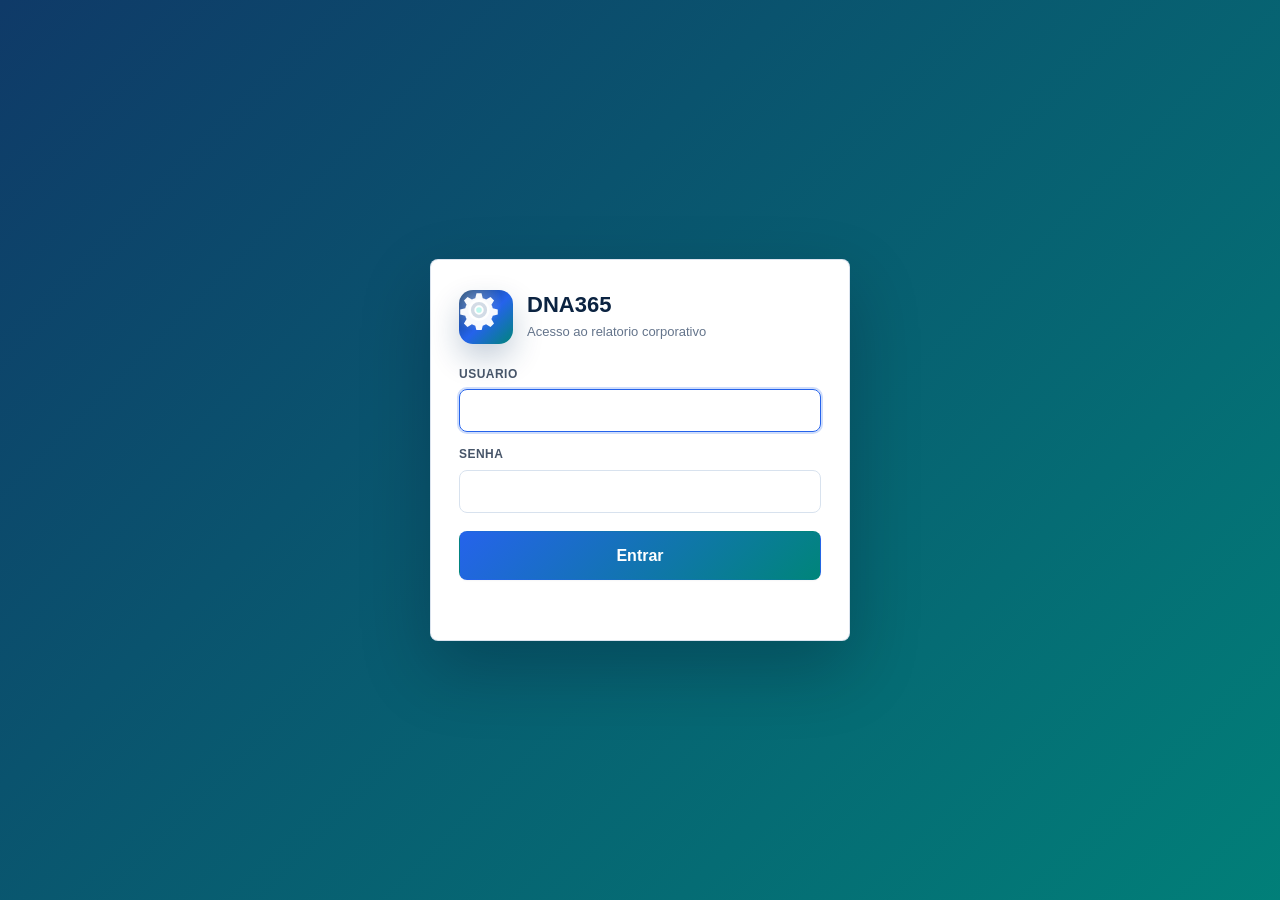
==== commit 1bb1df63: "Use gear icon on DNA365 login" ====
--- a/01_analise_oleo.html
+++ b/01_analise_oleo.html
@@ -15,11 +15,9 @@
       <div class="auth-brand">
         <span class="auth-mark" aria-hidden="true">
           <svg viewBox="0 0 64 64">
-            <path class="mark-ring" d="M32 6a26 26 0 1 1 0 52 26 26 0 0 1 0-52Z"/>
-            <path class="mark-path" d="M22 18v28h9c8 0 14-6 14-14s-6-14-14-14h-9Z"/>
-            <path class="mark-path" d="M24 32h20"/>
-            <circle class="mark-dot" cx="47" cy="17" r="4"/>
-            <circle class="mark-dot" cx="17" cy="47" r="4"/>
+            <path class="gear-teeth" d="M28 5h8l2 8a21.8 21.8 0 0 1 5.4 2.2l7.1-4.2 5.6 5.6-4.2 7.1A22 22 0 0 1 54 29l8 2v8l-8 2a22 22 0 0 1-2.2 5.3l4.2 7.1-5.6 5.6-7.1-4.2A21.8 21.8 0 0 1 38 57l-2 8h-8l-2-8a21.8 21.8 0 0 1-5.4-2.2l-7.1 4.2-5.6-5.6 4.2-7.1A22 22 0 0 1 10 41l-8-2v-8l8-2a22 22 0 0 1 2.2-5.3L8 16.6l5.6-5.6 7.1 4.2A21.8 21.8 0 0 1 26 13l2-8Z"/>
+            <circle class="gear-ring" cx="32" cy="32" r="15"/>
+            <circle class="gear-hub" cx="32" cy="32" r="6"/>
           </svg>
         </span>
         <div>
--- a/assets/report.css
+++ b/assets/report.css
@@ -687,18 +687,18 @@
       fill: none;
       display: block;
     }
-    .auth-mark .mark-ring {
-      stroke: rgba(255,255,255,.90);
-      stroke-width: 3.5;
-    }
-    .auth-mark .mark-path {
+    .auth-mark .gear-teeth {
+      fill: rgba(255,255,255,.96);
+    }
+    .auth-mark .gear-ring {
+      fill: rgba(15, 58, 104, .16);
       stroke: #fff;
-      stroke-width: 4.5;
-      stroke-linecap: round;
-      stroke-linejoin: round;
-    }
-    .auth-mark .mark-dot {
+      stroke-width: 4;
+    }
+    .auth-mark .gear-hub {
       fill: #bff7ef;
+      stroke: #fff;
+      stroke-width: 3;
     }
     .auth-brand strong {
       display: block;
